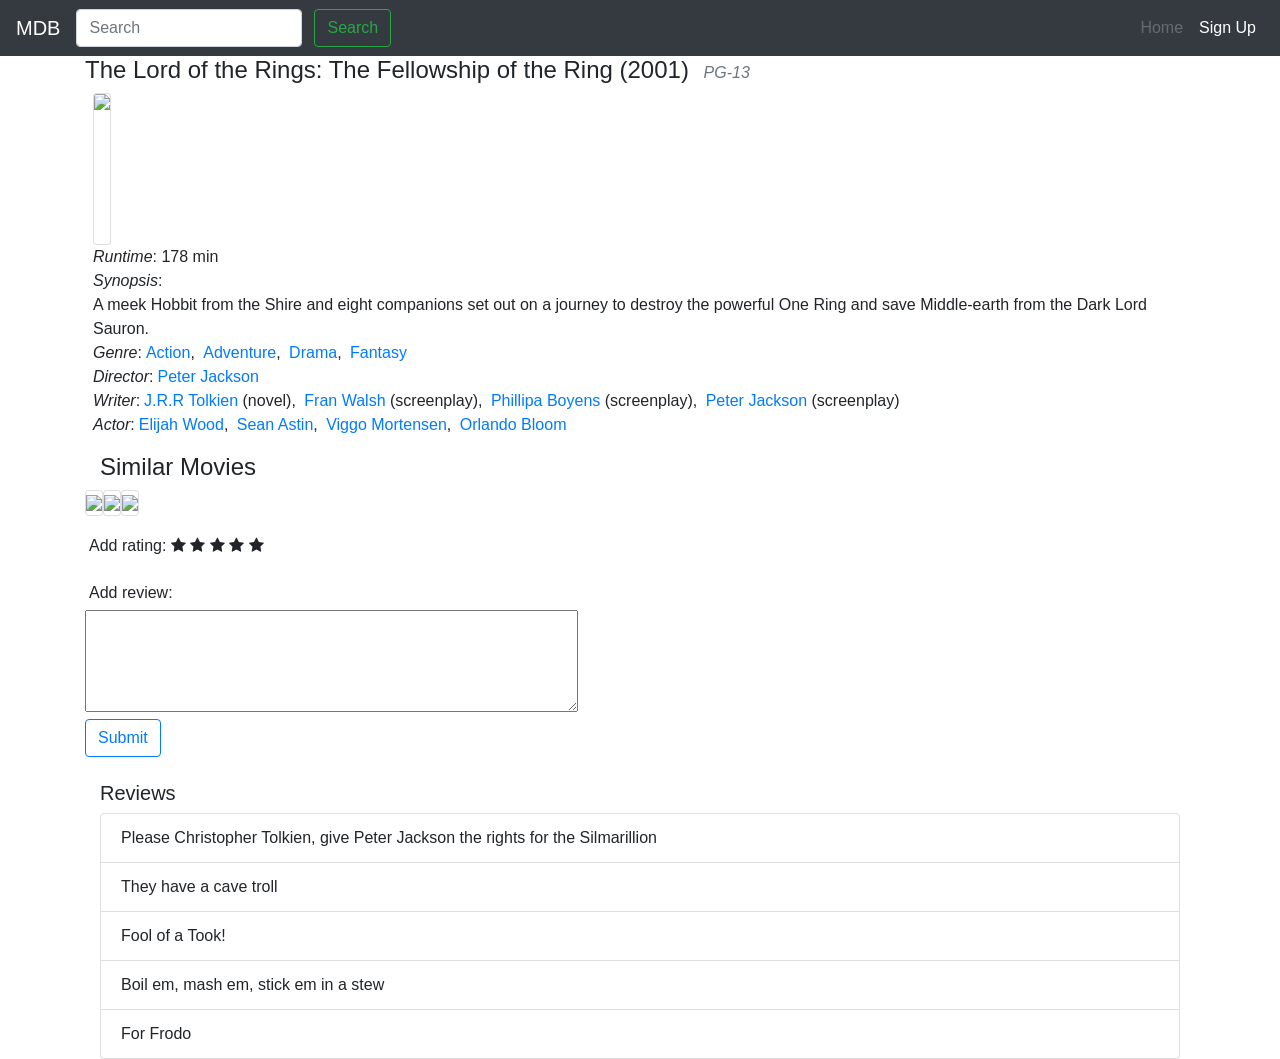
==== movie.html @ 1230d268 "Updated movie page Added youtube trailer, and review section" ====
<!DOCTYPE html>
<html lang = "en" dir = "ltr">
  <head>
    <meta charset = "utf-8">
    <!-- Required meta tags -->
    <meta charset="utf-8">
    <meta name="viewport" content="width=device-width, initial-scale=1, shrink-to-fit=no">

<!--Bootstrap CSS -->
    <link rel="stylesheet" href="https://stackpath.bootstrapcdn.com/bootstrap/4.5.2/css/bootstrap.min.css" integrity="sha384-JcKb8q3iqJ61gNV9KGb8thSsNjpSL0n8PARn9HuZOnIxN0hoP+VmmDGMN5t9UJ0Z" crossorigin="anonymous">
    <link rel="stylesheet" href="https://cdnjs.cloudflare.com/ajax/libs/font-awesome/4.7.0/css/font-awesome.min.css">
    <link rel="stylesheet" type="text/css" href="./css/style.css">
  </head>
  <title>The Lord of the Rings: The Fellowship of the Ring</title>
  <body>
    <header>
      <nav class="navbar navbar-expand-lg navbar-dark bg-dark">
        <a class="navbar-brand" href="#">MDB</a>
        <form class="form-inline">
            <input class="form-control mr-sm-2" type="search" placeholder="Search" aria-label="Search" id="searchBar">
            <button class="btn btn-outline-success my-2 my-sm-0 ml-1" type="submit" id="searchButton">Search</button>
        </form>
        <button class="navbar-toggler" type="button" data-toggle="collapse" data-target="#navbarNavAltMarkup" aria-controls="navbarNavAltMarkup" aria-expanded="false" aria-label="Toggle navigation">
          <span class="navbar-toggler-icon"></span>
        </button>
      <div class="collapse navbar-collapse" id="navbarNavAltMarkup">
        <div class="navbar-nav ml-auto">
          <a class="nav-item nav-link disabled" href="#" disabled>Home <span class="sr-only">(current)</span></a>
          <a class="nav-item nav-link active" href="./register.html">Sign Up <span class="sr-only">(current)</span></a>
        </div>
      </div>
    </nav>
  </header>
  <main class="block container">
    <div>
    <h4>
      The Lord of the Rings: The Fellowship of the Ring (2001)
      <small style="font-size: 16px; font-style:italic;" class="text-secondary ml-2">PG-13</small>
    </h4>
   </div>
   <div class="col-xs-4 cp-1">
     <div class="row flex-nowrap ml-2 poster">
         <img class="card card-block" src="https://m.media-amazon.com/images/M/MV5BN2EyZjM3NzUtNWUzMi00MTgxLWI0NTctMzY4M2VlOTdjZWRiXkEyXkFqcGdeQXVyNDUzOTQ5MjY@._V1_SX300.jpg">
         <iframe width="600" class="card card-block" style="margin-left: 100px; border: 1px solid white;" src="https://youtube.com/embed/V75dMMIW2B4?autoplay=1&mute=1"></iframe>
   </div>
     <div class="details">
       <ul style="list-style-type:none; padding-left: 4px;">
         <ul style="list-style-type:none; padding-left: 4px;">
           <li style="padding-top: 0;"><em>Runtime</em>: 178 min<br></li>
           <li><em>Synopsis</em>:
             <span class="mb-0.5"><br>A meek Hobbit from the Shire and eight companions set out on a journey to destroy the powerful One Ring and save Middle-earth from the Dark Lord Sauron.</span>
           </li>
           <li><em>Genre</em>:<a class="active ml-1" href="#">Action</a>, <a class="active ml-1" href="#">Adventure</a>,
             <a class="active ml-1" href="#">Drama</a>, <a class="active ml-1" href="#">Fantasy</a>
           </li>
           <li><em>Director</em>:<a class="active ml-1 href=#">Peter Jackson</a></li>
           <li><em>Writer</em>:<a class="active ml-1" href="#">J.R.R Tolkien</a> (novel), <a class="active ml-1" href="#">Fran Walsh</a> (screenplay),
             <a class="active ml-1" href="#">Phillipa Boyens</a> (screenplay), <a class="active ml-1" href="#">Peter Jackson</a> (screenplay)
           </li>
           <li><em>Actor</em>:<a class="active ml-1" href="#">Elijah Wood</a>, <a class="active ml-1" href="#">Sean Astin</a>,
             <a class="active ml-1" href="#">Viggo Mortensen</a>, <a class="active ml-1" href="#">Orlando Bloom</a>
           </li>
         </ul>
       </ul>
     </div>
     <div class="container scrolling similar_movies">
      <h4>
        Similar Movies
      </h4>
       <div class="row flex-nowrap">
         <div class="col-xs-4 cp-1">
             <div class="card card-block">
                 <a href="#" target="_blank"><img src="https://m.media-amazon.com/images/M/MV5BNGE5MzIyNTAtNWFlMC00NDA2LWJiMjItMjc4Yjg1OWM5NzhhXkEyXkFqcGdeQXVyNzkwMjQ5NzM@._V1_SX300.jpg" class = "slider-img"> </a>
             </div>
         </div>
         <div class="col-xs-4 cp-1">
             <div class="card card-block">
                 <a href="#" target="_blank"><img src="https://m.media-amazon.com/images/M/MV5BNzA5ZDNlZWMtM2NhNS00NDJjLTk4NDItYTRmY2EwMWZlMTY3XkEyXkFqcGdeQXVyNzkwMjQ5NzM@._V1_SX300.jpg" class = "slider-img"> </a>
             </div>
         </div>
         <div class="col-xs-4 cp-1">
             <div class="card card-block">
                 <a href="#" target="_blank"><img src="https://m.media-amazon.com/images/M/MV5BMTcwNTE4MTUxMl5BMl5BanBnXkFtZTcwMDIyODM4OA@@._V1_SX300.jpg" class = "slider-img"> </a>
             </div>
         </div>
        </div>
      </div>
      <div class="review">
        <h6 style="padding-top: 20px; padding-left: 4px;">
          Add rating:
          <span class="fa fa-star checked"></span>
          <span class="fa fa-star checked"></span>
          <span class="fa fa-star checked"></span>
          <span class="fa fa-star checked"></span>
          <span class="fa fa-star checked"></span>
        </h6>
        <h6 style="padding-top: 20px; padding-left: 4px;">
          Add review:
        </h6>
        <div><textarea id="movieReview" name="movieReview" rows="4" cols="50">
        </textarea></div>
        <button type="submit" class="btn btn-outline-primary" id="submitReview">Submit</button>
      </div>
    </div>
    <div class = "container reviews mt-4" id="reviews">
      <h5>Reviews</h5>
      <ul class="list-group">
        <li class="list-group-item">Please Christopher Tolkien, give Peter Jackson the rights for the Silmarillion</li>
        <li class="list-group-item">They have a cave troll</li>
        <li class="list-group-item">Fool of a Took!</li>
        <li class="list-group-item">Boil em, mash em, stick em in a stew</li>
        <li class="list-group-item">For Frodo</li>
      </ul>
    </div>
  </main>
</body>
<script src = "./js/navBar.js"></script>
</html>
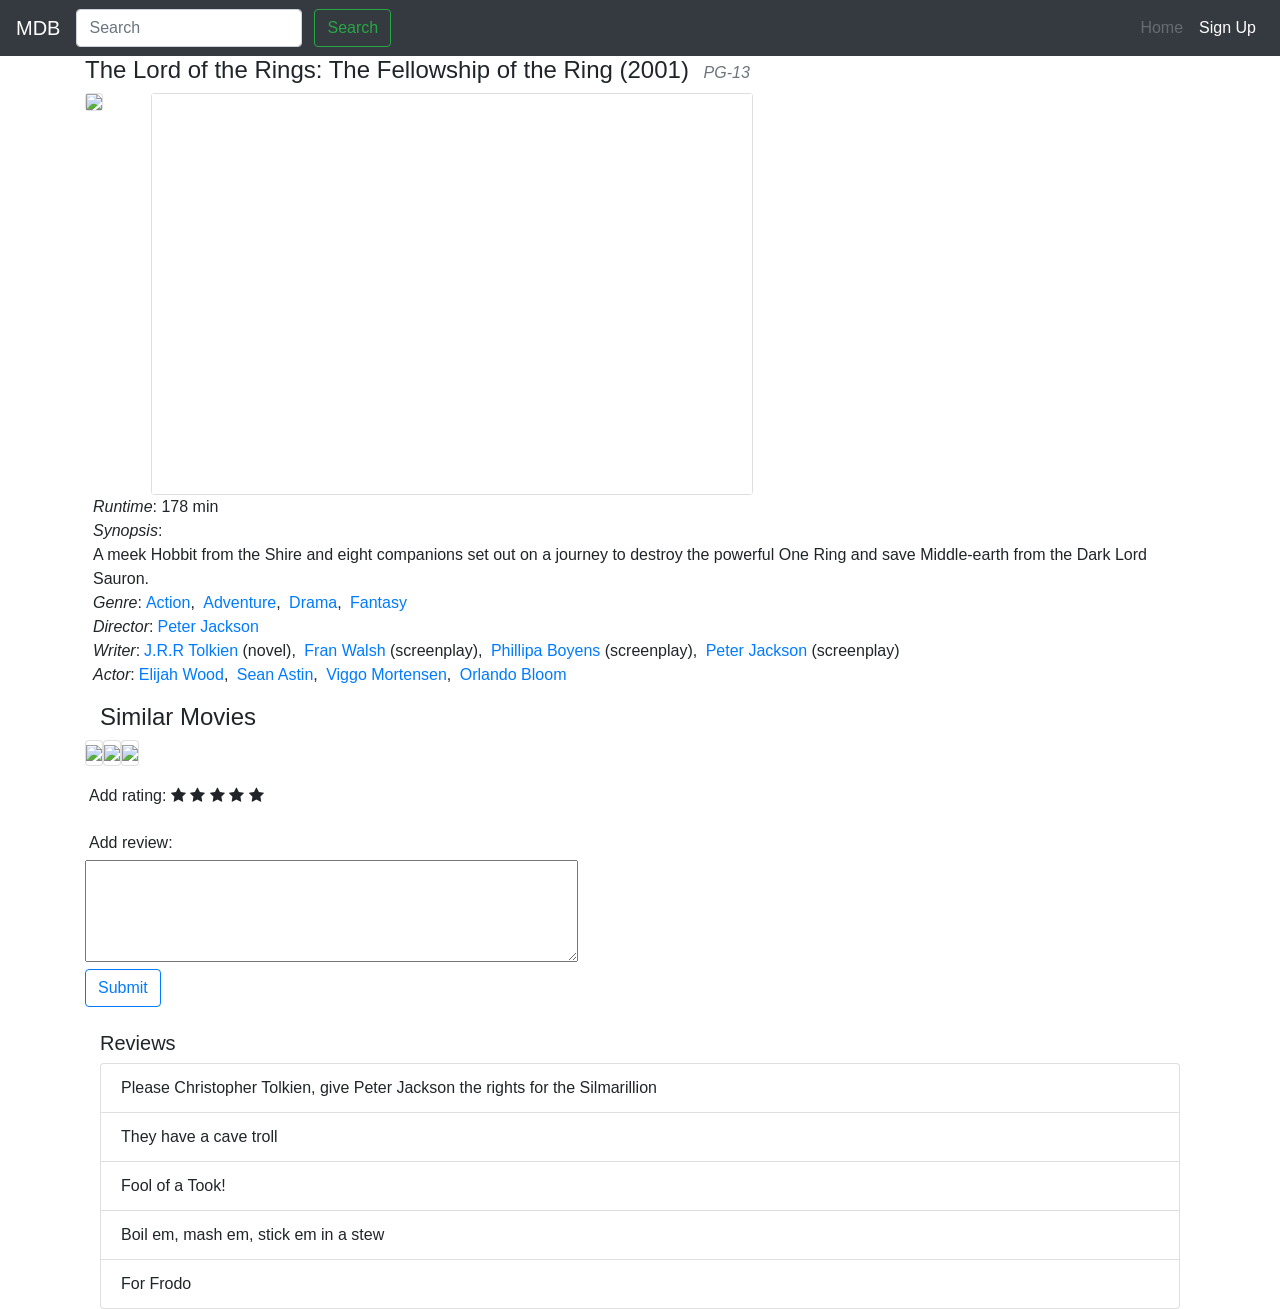
==== commit 16526b67: "Updated movie.html Added the youtube video and review section" ====
--- a/movie.html
+++ b/movie.html
@@ -4,7 +4,7 @@
     <meta charset = "utf-8">
     <!-- Required meta tags -->
     <meta charset="utf-8">
-    <meta name="viewport" content="width=device-width, initial-scale=1, shrink-to-fit=no">
+    <meta name="viewport" content="width=device-width, initial-scale=1">
 
 <!--Bootstrap CSS -->
     <link rel="stylesheet" href="https://stackpath.bootstrapcdn.com/bootstrap/4.5.2/css/bootstrap.min.css" integrity="sha384-JcKb8q3iqJ61gNV9KGb8thSsNjpSL0n8PARn9HuZOnIxN0hoP+VmmDGMN5t9UJ0Z" crossorigin="anonymous">
@@ -38,11 +38,18 @@
       <small style="font-size: 16px; font-style:italic;" class="text-secondary ml-2">PG-13</small>
     </h4>
    </div>
-   <div class="col-xs-4 cp-1">
-     <div class="row flex-nowrap ml-2 poster">
-         <img class="card card-block" src="https://m.media-amazon.com/images/M/MV5BN2EyZjM3NzUtNWUzMi00MTgxLWI0NTctMzY4M2VlOTdjZWRiXkEyXkFqcGdeQXVyNDUzOTQ5MjY@._V1_SX300.jpg">
-         <iframe width="600" class="card card-block" style="margin-left: 100px; border: 1px solid white;" src="https://youtube.com/embed/V75dMMIW2B4?autoplay=1&mute=1"></iframe>
-   </div>
+     <div class="row flex-nowrap poster container">
+       <div class="col-xs-4 cp-1">
+         <div class="card card-block">
+           <img src="https://m.media-amazon.com/images/M/MV5BN2EyZjM3NzUtNWUzMi00MTgxLWI0NTctMzY4M2VlOTdjZWRiXkEyXkFqcGdeQXVyNDUzOTQ5MjY@._V1_SX300.jpg">
+         </div>
+       </div>
+       <div class="col-xs-4 cp-1">
+         <div class="card card-block ml-5">
+           <iframe width="600" height="400" style="border: 1.5px white solid;" src="https://youtube.com/embed/V75dMMIW2B4?autoplay=1&mute=1"></iframe>
+         </div>
+       </div>
+     </div>
      <div class="details">
        <ul style="list-style-type:none; padding-left: 4px;">
          <ul style="list-style-type:none; padding-left: 4px;">
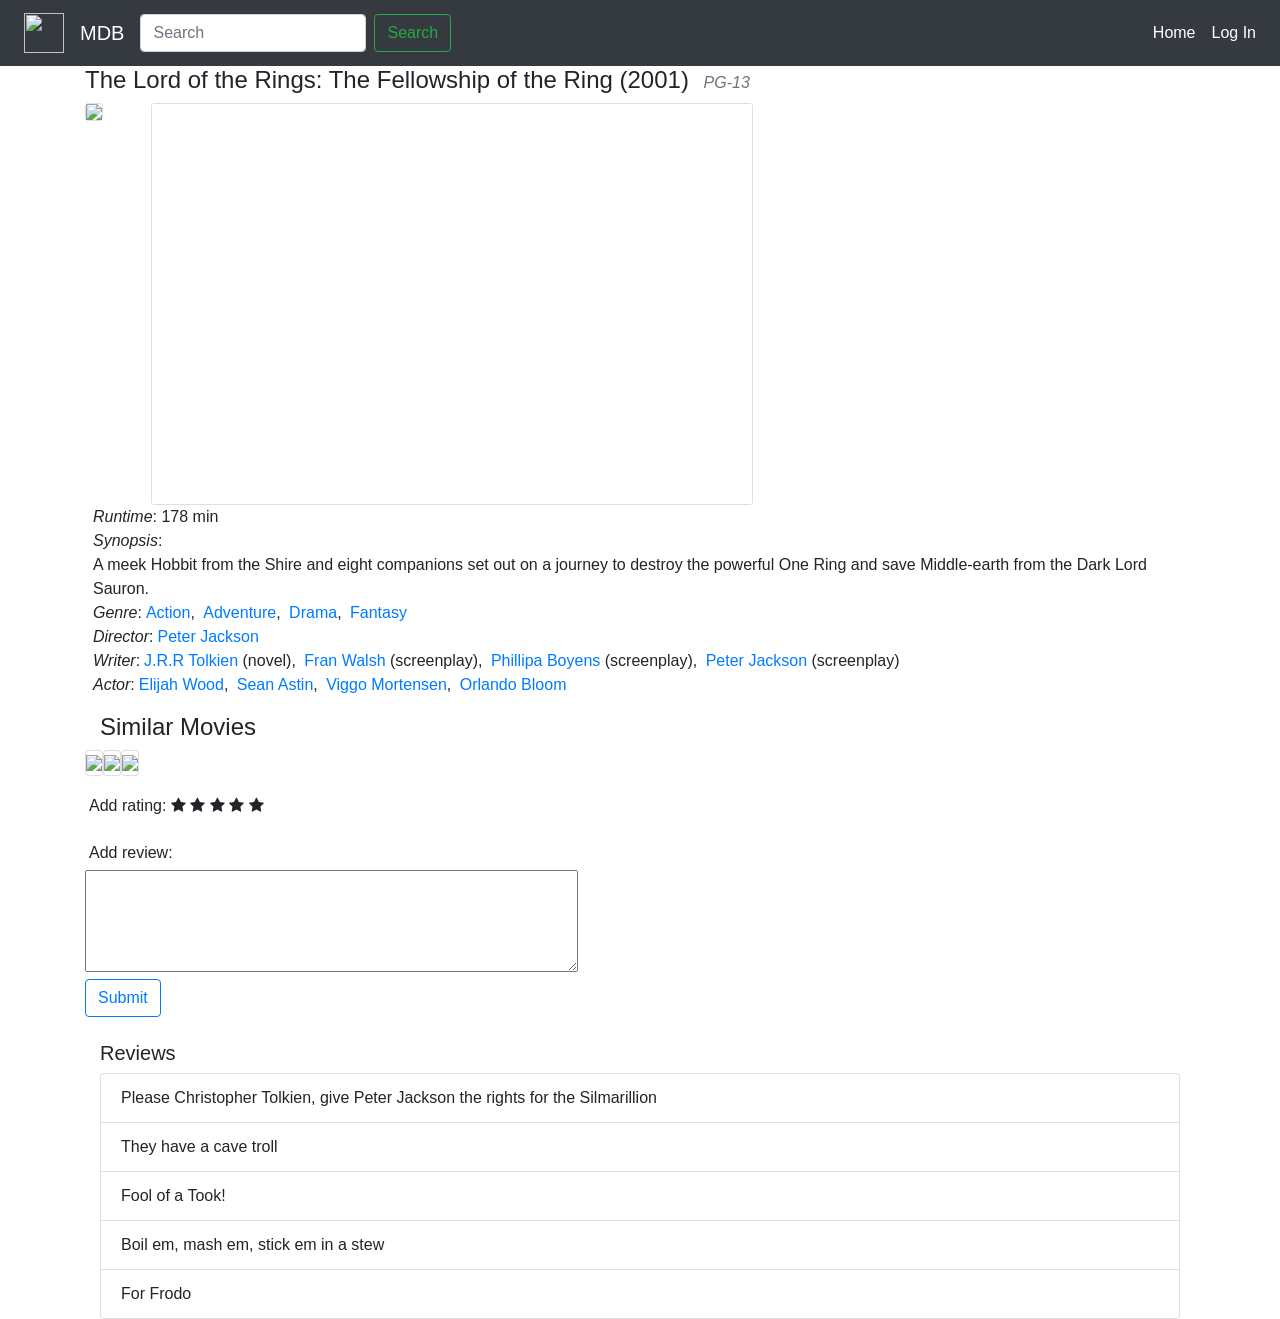
==== commit 9a47fb64: "Updated files Clicking on the icon or the 'MDB' on the nav bar now leads back to the homepage" ====
--- a/movie.html
+++ b/movie.html
@@ -10,26 +10,37 @@
     <link rel="stylesheet" href="https://stackpath.bootstrapcdn.com/bootstrap/4.5.2/css/bootstrap.min.css" integrity="sha384-JcKb8q3iqJ61gNV9KGb8thSsNjpSL0n8PARn9HuZOnIxN0hoP+VmmDGMN5t9UJ0Z" crossorigin="anonymous">
     <link rel="stylesheet" href="https://cdnjs.cloudflare.com/ajax/libs/font-awesome/4.7.0/css/font-awesome.min.css">
     <link rel="stylesheet" type="text/css" href="./css/style.css">
+
+    <link rel="icon" href="https://www.flaticon.com/svg/static/icons/svg/3507/3507102.svg" type="image/x-icon">
   </head>
   <title>The Lord of the Rings: The Fellowship of the Ring</title>
   <body>
     <header>
+      <!-- NAVBAR -->
       <nav class="navbar navbar-expand-lg navbar-dark bg-dark">
-        <a class="navbar-brand" href="#">MDB</a>
+
+        <a class="navbar-brand ml-2" href="./index.html"><img style="height: 40px; width: 40px;"src= "https://www.flaticon.com/svg/static/icons/svg/3507/3507102.svg"></a>
+        <!-- crediting creator:
+            Icon made by Freepik from www.flaticon.com
+         -->
+        <a class="navbar-brand" href="./index.html">MDB</a>
         <form class="form-inline">
             <input class="form-control mr-sm-2" type="search" placeholder="Search" aria-label="Search" id="searchBar">
-            <button class="btn btn-outline-success my-2 my-sm-0 ml-1" type="submit" id="searchButton">Search</button>
+            <button class="btn btn-outline-success my-2 my-sm-0" type="submit" id="searchButton">Search</button>
         </form>
+
         <button class="navbar-toggler" type="button" data-toggle="collapse" data-target="#navbarNavAltMarkup" aria-controls="navbarNavAltMarkup" aria-expanded="false" aria-label="Toggle navigation">
           <span class="navbar-toggler-icon"></span>
         </button>
-      <div class="collapse navbar-collapse" id="navbarNavAltMarkup">
-        <div class="navbar-nav ml-auto">
-          <a class="nav-item nav-link disabled" href="#" disabled>Home <span class="sr-only">(current)</span></a>
-          <a class="nav-item nav-link active" href="./register.html">Sign Up <span class="sr-only">(current)</span></a>
+
+        <div class="collapse navbar-collapse" id="navbarNavAltMarkup">
+          <div class="navbar-nav ml-auto">
+            <a class="nav-item nav-link active" href="./index.html">Home <span class="sr-only">(current)</span></a>
+            <a class="nav-item nav-link active" href="./login.html">Log In <span class="sr-only">(current)</span></a>
+          </div>
         </div>
-      </div>
     </nav>
+
   </header>
   <main class="block container">
     <div>
